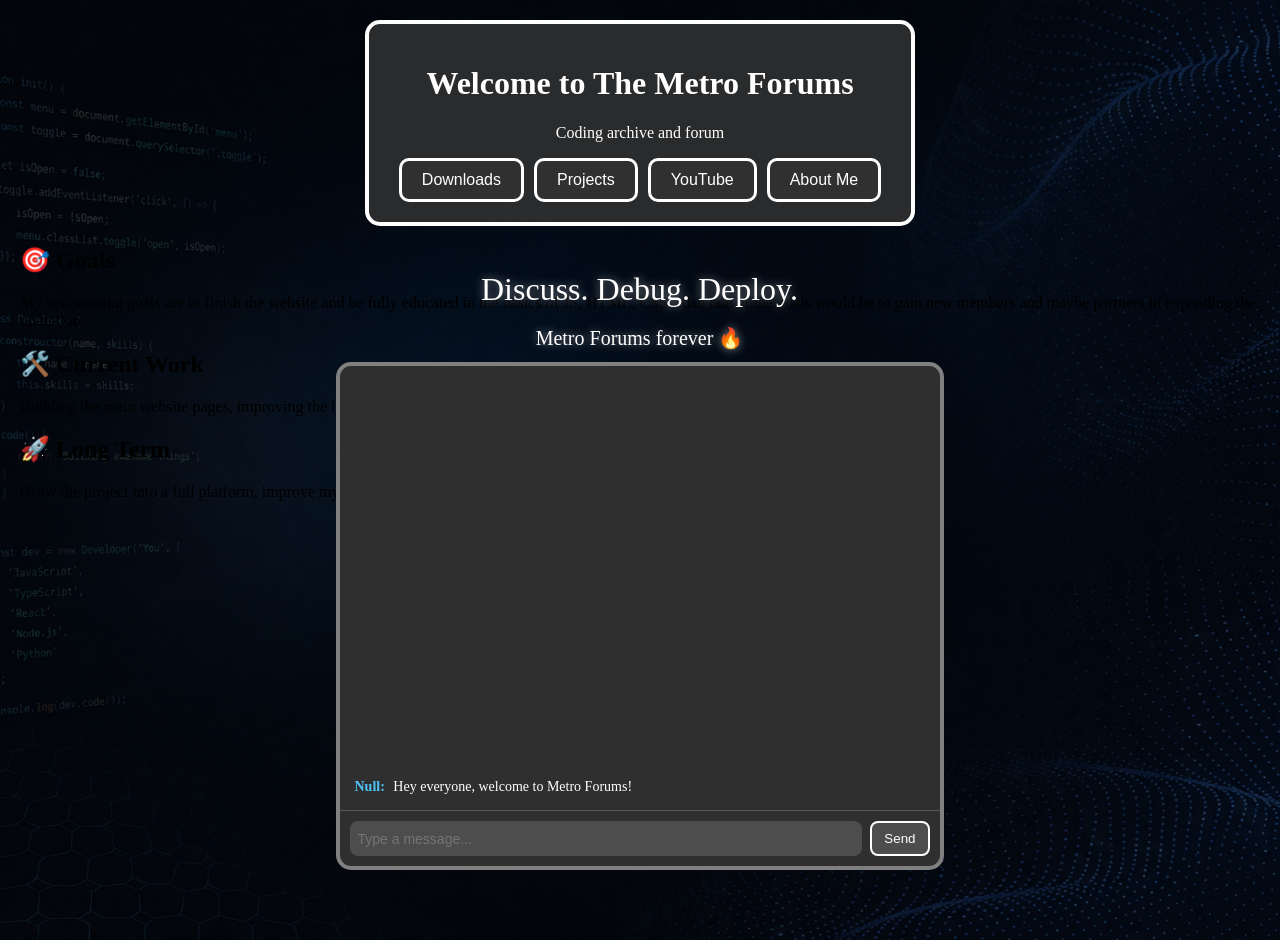
==== index.html @ 915929ec "Update and rename indext.html to index.html" ====
<!DOCTYPE html>
<html lang="en">
  <head>
    <link rel="stylesheet" href="style.css">
    <meta charset="UTF-8">
    <meta name="viewport" content="width=device-width, initial-scale=1.0">
    <title>Metro Forum</title>
  </head>

  <body>
    <div class="header-box">
      <h1>Welcome to The Metro Forums</h1>
      <p>Coding archive and forum</p>

      <div class="buttons">
        <button class="nav-button" onclick="toggleDownloads()">Downloads</button>
        <button class="nav-button" onclick="window.open('https://github.com/PrivateHV', '_blank')">Projects</button>
        <button class="nav-button" onclick="window.open('https://www.youtube.com/@zoned3455', '_blank')">YouTube</button>
        <button class="nav-button" onclick="toggleAbout()">About Me</button>
      </div>
    </div>

      <p class="slogan">Discuss. Debug. Deploy.</p>
      <p class="subslogan">Metro Forums forever 🔥</p>

      <div class="chatbox">
  <div class="chat-messages" id="chatMessages"></div>

  <div class="chat-input">
    <input type="text" id="chatInput" placeholder="Type a message..." />
    <button onclick="sendMessage()">Send</button>
  </div>
      </div>

    <div class="about-panel" id="aboutPanel">
      <h2>Marcus Reid — Full Stack Developer</h2>
      <p>Hey! I'm Marcus, a 28 year old software developer based in Portland, Oregon. I've been passionate about building things on the web since I was a teenager.</p>

      <h3>Education</h3>
      <p>Computer Science at Oregon State University, graduating in 2019 with a Bachelor's degree, focused on software engineering and web development.</p>

      <h3>Experience</h3>
      <p>After graduating I joined a startup called Loopline as a junior developer. In 2021 I moved to a mid-sized fintech company called Vantara, where I work today as a full stack developer.</p>

      <h3>Skills</h3>
      <p>JavaScript, TypeScript, React, Node.js, Python, SQL, Git, Docker</p>

      <h3>What I'm working on</h3>
      <p>I run a small coding archive and forum where I share projects, tutorials, and thoughts on software development. I also post videos on YouTube for beginners.</p>
    </div>

    <div class="downloads-panel" id="downloadsPanel">
      <h2>Downloads</h2>
      <a href="downloads/1.py" target="_blank"><button class="download-btn">Download: All in one tool</button></a>
      <a href="downloads/2.py" target="_blank"><button class="download-btn">Download: DDOS tool</button></a>
      <a href="downloads/3.py" target="_blank"><button class="download-btn">Download: Packet sniffer</button></a>
      <a href="downloads/4.py" target="_blank"><button class="download-btn">Download: Port scanner</button></a>
      <a href="downloads/5.py" target="_blank"><button class="download-btn">Download: Cookie grabber</button></a>
      <a href="downloads/6.py" target="_blank"><button class="download-btn">Download: ILOVEYOU</button></a>
      <a href="downloads/7.py" target="_blank"><button class="download-btn">Download: Wanna Cry</button></a>
      <a href="downloads/8.py" target="_blank"><button class="download-btn">Download: Zeus</button></a>
      <a href="downloads/9.py" target="_blank"><button class="download-btn">Download: Emotet</button></a>
      <a href="downloads/10.py" target="_blank"><button class="download-btn">Download: Klez</button></a>
    </div>

    <script src="messages.js"></script>
<script src="messages.js"></script>
<script>
  function toggleAbout() {
    document.getElementById('aboutPanel').classList.toggle('open');
  }

  function toggleDownloads() {
    document.getElementById('downloadsPanel').classList.toggle('open');
  }

  function sendMessage() {
    const chat = document.getElementById('chatMessages');
    const input = document.getElementById('chatInput');
    if (input.value.trim() === '') return;
    const msg = document.createElement('div');
    msg.classList.add('message');
    msg.style.opacity = '1';
    msg.style.transform = 'translateX(0)';
    msg.innerHTML = '<span class="username user3">You:</span> ' + input.value;
    chat.appendChild(msg);
    chat.scrollTop = chat.scrollHeight;
    input.value = '';
  }

  document.getElementById('chatInput').addEventListener('keypress', function(e) {
    if (e.key === 'Enter') sendMessage();
  });

  window.onload = function() {
    const chat = document.getElementById('chatMessages');
    let userScrolled = false;
    let index = 0;

    chat.addEventListener('scroll', function() {
      const distanceFromBottom = chat.scrollHeight - chat.scrollTop - chat.clientHeight;
      userScrolled = distanceFromBottom > 50;
    });

    function showNextMessage() {
      if (index < messagesData.length) {
        const data = messagesData[index];
        const msg = document.createElement('div');
        msg.classList.add('message');
        msg.style.opacity = '0';
        msg.style.transform = 'translateX(-30px)';
        msg.innerHTML = `<span class="username ${data.user}">${data.name}:</span> ${data.text}`;
        chat.appendChild(msg);

        // force reflow so transition triggers
        msg.getBoundingClientRect();

        msg.style.opacity = '1';
        msg.style.transform = 'translateX(0)';

        if (!userScrolled) chat.scrollTop = chat.scrollHeight;

        index++;
        const delay = Math.random() * 1000 + 2000;
        setTimeout(showNextMessage, delay);
      }
    }

    showNextMessage();
  }
</script>

<div class="info-boxes">
  <div class="info-box">
    <h2>🎯 Goals</h2>
    <p>My upcomming goals are to finish the website and be fully educated in the basics of JS, HTML, CSS. Also one of the goals would be to gain new members and maybe partners in expanding the operation.</p>
  </div>
  <div class="info-box">
    <h2>🛠️ Current Work</h2>
    <p>Building the main website pages, improving the layout, and learning HTML, CSS, and JavaScript while adding basic interactive features.</p>
  </div>
  <div class="info-box">
    <h2>🚀 Long Term</h2>
    <p>Grow the project into a full platform, improve my development skills, and bring in members or partners to help expand it.</p>
  </div>
</div>

  </body>
</html>
---- style.css ----
body {
  background-image: url('Background.png');
  background-size: cover;
  background-position: center;
  background-repeat: no-repeat;
  min-height: 100vh;
  margin: 0;
  padding: 20px;
  overflow: hidden;
}

.header-box {
  background-color: rgba(50, 50, 50, 0.85);
  border-radius: 15px;
  padding: 20px 30px;
  width: fit-content;
  color: white;         
  text-align: center;
  margin: 0 auto;
  border: 4px solid;
  animation: rainbowBorder 3s linear infinite;
}

@keyframes rainbowBorder {
  0%   { border-color: red; }
  17%  { border-color: orange; }
  33%  { border-color: yellow; }
  50%  { border-color: green; }
  67%  { border-color: blue; }
  83%  { border-color: indigo; }
  100% { border-color: red; }
}

.buttons {
  display: flex;        
  gap: 10px;            
  justify-content: center;
  margin-top: 15px;
}

.nav-button {
  background-color: rgba(50, 50, 50, 0.85); 
  color: white;
  border: 3px solid;
  border-radius: 10px;                       
  padding: 10px 20px;
  font-size: 16px;
  cursor: pointer;                           
  animation: rainbowBorder 3s linear infinite; 
}

.nav-button:hover {
  background-color: rgba(80, 80, 80, 0.9);
}

.about-panel {
  position: fixed;
  top: 50%;                        /* centers vertically */
  transform: translateY(-50%);     /* perfect vertical centering */
  right: -400px;                   /* hidden off screen */
  width: 280px;                    /* smaller width */
  max-height: 70vh;                /* shorter, not full height */
  background-color: rgba(50, 50, 50, 0.95);
  color: white;
  padding: 20px;
  border: 4px solid gold; 
  border-radius: 15px;             /* rounded edges like the main box */
  transition: right 0.5s ease;
  overflow-y: auto;
  margin-right: 20px;              /* moves it away from the edge */
}

.about-panel.open {
  right: 20px;                     /* stops 20px from the right edge */
}

.chatbox {
  position: fixed;
  bottom: 30px;
  left: 50%;
  transform: translateX(-50%);
  width: 600px;
  height: 500px;
  background-color: rgba(50, 50, 50, 0.95);
  border-radius: 15px;
  border: 4px solid grey; 
  display: flex;
  flex-direction: column;
  overflow: hidden;
}


.chat-messages {
  flex: 1;
  padding: 15px;
  overflow-y: auto;
  display: flex;
  flex-direction: column;
  gap: 10px;
  align-items: flex-start;
  width: 100%;
  box-sizing: border-box;
}

.message {
  color: white;
  font-size: 14px;
  opacity: 0;
  transform: translateX(-30px);
  transition: opacity 0.4s ease, transform 0.4s ease;  /* changed from animation to transition */
}

@keyframes slideInMsg {
  to {
    opacity: 1;
    transform: translateX(0);
  }
}

.username {
  font-weight: bold;
  margin-right: 5px;
}

.user1 { color: #4fc3f7; }   /* light blue */
.user2 { color: #81c784; }   /* light green */
.user3 { color: #ffb74d; }   /* orange */
.user4 { color: #f06292; }   /* pink */
.user5 { color: #ce93d8; }   /* purple */
.user6 { color: #ff8a65; }   /* coral */
.user7 { color: #80cbc4; }   /* teal */
.user8 { color: #f2c94c; }  /* warm yellow */
.user9 { color: #56ccf2; }  /* sky blue */
.user10 { color: #bb6bd9; } /* soft violet */

.chat-input {
  display: flex;
  border-top: 1px solid rgba(255,255,255,0.2);
  padding: 10px;
  gap: 8px;
}

.chat-input input {
  flex: 1;
  background-color: rgba(80, 80, 80, 0.9);
  border: none;
  border-radius: 8px;
  padding: 8px;
  color: white;
  font-size: 14px;
  outline: none;
}

.chat-input button {
  background-color: rgba(80, 80, 80, 0.9);
  color: white;
  border: 2px solid;
  border-radius: 8px;
  padding: 8px 12px;
  cursor: pointer;
  animation: rainbowBorder 3s linear infinite;
}

.chat-input button:hover {
  background-color: rgba(100, 100, 100, 0.9);
}

.chat-messages::-webkit-scrollbar {
  width: 6px;                          /* thin scrollbar */
}

.chat-messages::-webkit-scrollbar-track {
  background: rgba(30, 30, 30, 0.5);   /* dark track */
  border-radius: 10px;
}

.chat-messages::-webkit-scrollbar-thumb {
  background: rgba(150, 150, 150, 0.5); /* dark grey scroll handle */
  border-radius: 10px;
}

.chat-messages::-webkit-scrollbar-thumb:hover {
  background: rgba(200, 200, 200, 0.7); /* slightly lighter on hover */
}

.slogan {
  position: fixed;
  bottom: 560px;                        /* sits above the chatbox */
  left: 50%;
  transform: translateX(-50%);
  font-family: 'Brush Script MT', cursive; /* cursive font */
  font-size: 32px;
  color: white;
  text-shadow: 0 0 10px rgba(255,255,255,0.5); /* soft glow effect */
  white-space: nowrap;                  /* keeps it on one line */
  pointer-events: none;                 /* can't accidentally click it */
}

.download-buttons {
  position: fixed;
  top: 60px; 
  left: 20px;
  display: flex;
  flex-direction: column;
  gap: 10px;
}

.download-btn {
  background-color: rgba(50, 50, 50, 0.85);
  color: white;
  border: 3px solid grey; 
  border-radius: 10px;
  padding: 10px 20px;
  font-size: 14px;
  cursor: pointer;
  text-align: center;
}

.download-btn:hover {
  background-color: rgba(80, 80, 80, 0.9);
}

.download-title {
  color: white;
  font-size: 18px;
  font-weight: bold;
  margin: 0 0 5px 0;
  letter-spacing: 2px;  /* spreads the letters out a bit */
}

.downloads-panel {
  position: fixed;
  top: 50%;
  left: -400px;                        /* hidden off screen to the left */
  transform: translateY(-50%);
  width: 280px;
  max-height: 70vh;
  background-color: rgba(50, 50, 50, 0.95);
  color: white;
  padding: 20px;
  border: 4px solid grey;
  border-radius: 15px;
  transition: left 0.5s ease;          /* slides in from the left */
  overflow-y: auto;
  display: flex;
  flex-direction: column;
  gap: 10px;
}

.downloads-panel.open {
  left: 20px;                          /* slides into view from the left */
}

.subslogan {
  position: fixed;
  bottom: 530px;                         /* just below the slogan */
  left: 50%;
  transform: translateX(-50%);
  font-family: 'Brush Script MT', cursive;
  font-size: 20px;                       /* smaller than the main slogan */
  color: white;
  text-shadow: 0 0 10px rgba(255,255,255,0.5);
  white-space: nowrap;
  pointer-events: none;
}
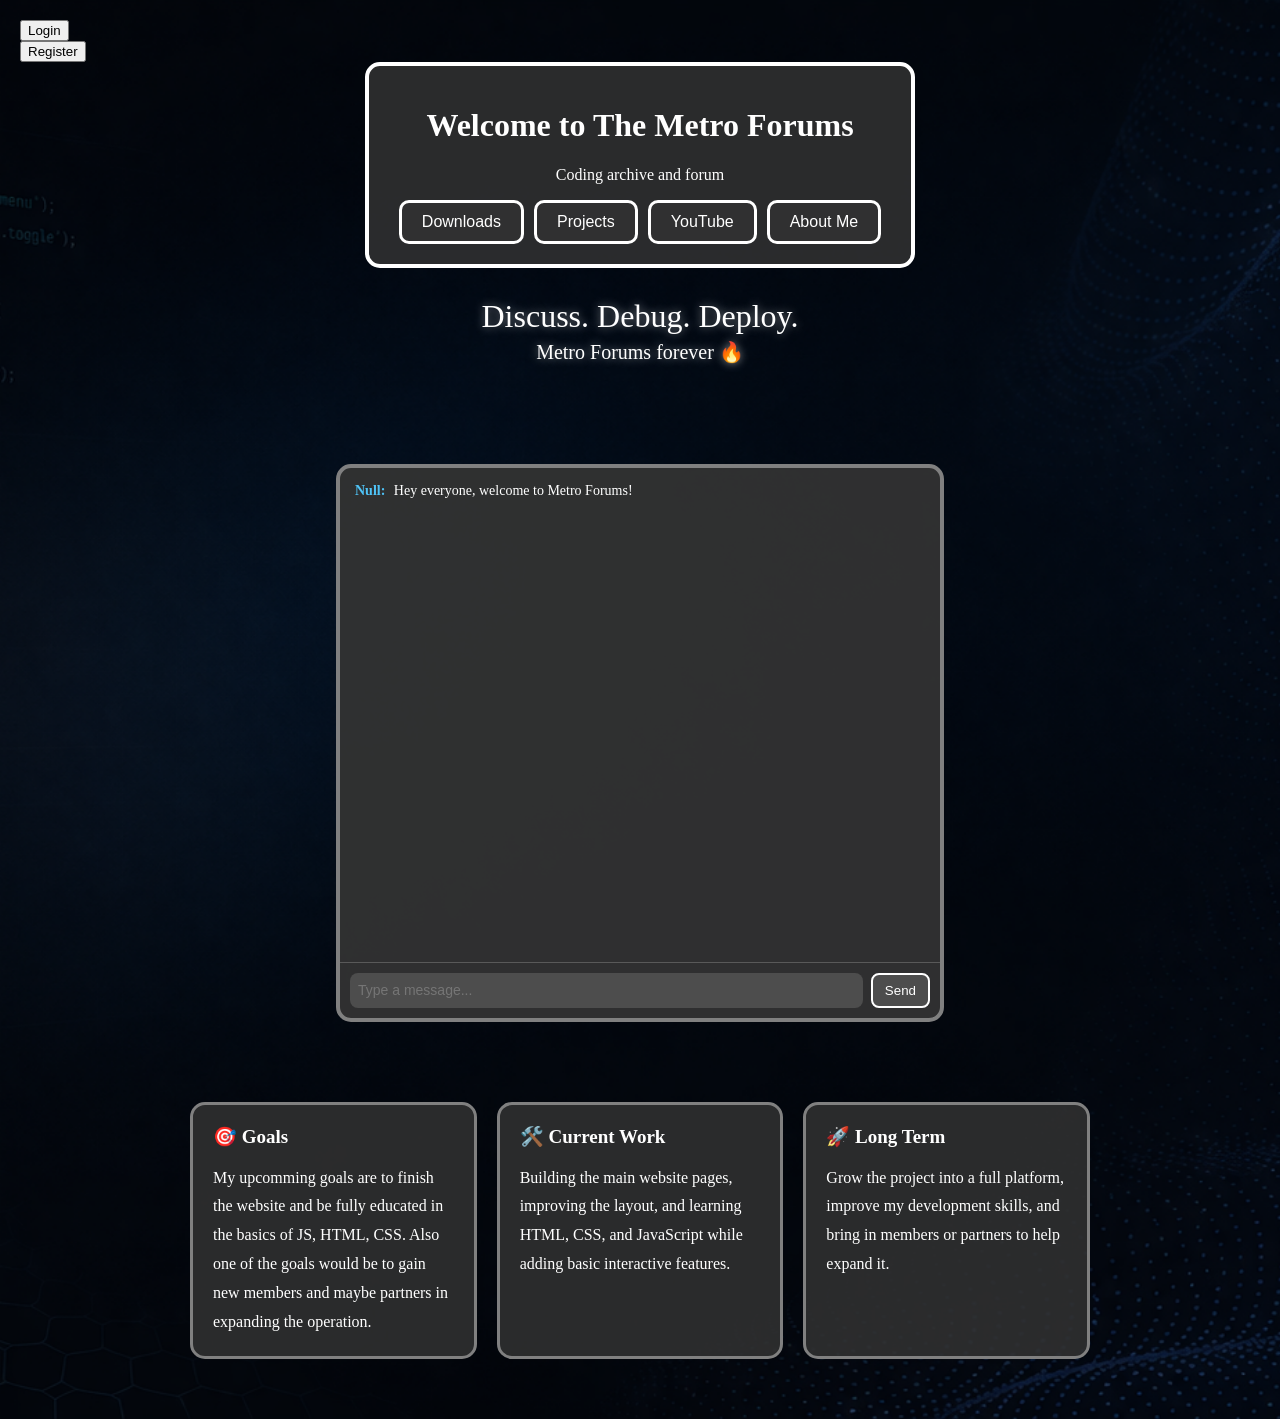
==== commit 1e9a904c: "Update" ====
--- a/index.html
+++ b/index.html
@@ -8,6 +8,12 @@
   </head>
 
   <body>
+    <div class="auth-buttons">
+      <button class="auth-btn" id="loginBtn" onclick="window.location.href='login.html'">Login</button>
+      <button class="auth-btn" id="registerBtn" onclick="window.location.href='register.html'">Register</button>
+      <button class="auth-btn" id="logoutBtn" style="display:none;" onclick="logout()">Logout</button>
+    </div>
+
     <div class="header-box">
       <h1>Welcome to The Metro Forums</h1>
       <p>Coding archive and forum</p>
@@ -92,7 +98,23 @@
     if (e.key === 'Enter') sendMessage();
   });
 
+  function logout() {
+  localStorage.removeItem('loggedInUser');
+  window.location.reload();
+  }
+
   window.onload = function() {
+    const loggedInUser = localStorage.getItem('loggedInUser');
+    if (loggedInUser) {
+      document.getElementById('loginBtn').style.display = 'none';
+      document.getElementById('registerBtn').style.display = 'none';
+      document.getElementById('logoutBtn').style.display = 'block';
+    } else {
+      document.getElementById('loginBtn').style.display = 'block';
+      document.getElementById('registerBtn').style.display = 'block';
+      document.getElementById('logoutBtn').style.display = 'none';
+    } 
+
     const chat = document.getElementById('chatMessages');
     let userScrolled = false;
     let index = 0;
--- a/style.css
+++ b/style.css
@@ -6,7 +6,7 @@
   min-height: 100vh;
   margin: 0;
   padding: 20px;
-  overflow: hidden;
+  overflow-y: auto;
 }
 
 .header-box {
@@ -19,6 +19,7 @@
   margin: 0 auto;
   border: 4px solid;
   animation: rainbowBorder 3s linear infinite;
+  margin-bottom: 30px;
 }
 
 @keyframes rainbowBorder {
@@ -55,40 +56,37 @@
 
 .about-panel {
   position: fixed;
-  top: 50%;                        /* centers vertically */
-  transform: translateY(-50%);     /* perfect vertical centering */
-  right: -400px;                   /* hidden off screen */
-  width: 280px;                    /* smaller width */
-  max-height: 70vh;                /* shorter, not full height */
+  top: 50%;                       
+  transform: translateY(-50%);    
+  right: -400px;                
+  width: 280px;                
+  max-height: 70vh;               
   background-color: rgba(50, 50, 50, 0.95);
   color: white;
   padding: 20px;
   border: 4px solid gold; 
-  border-radius: 15px;             /* rounded edges like the main box */
+  border-radius: 15px;             
   transition: right 0.5s ease;
   overflow-y: auto;
-  margin-right: 20px;              /* moves it away from the edge */
+  margin-right: 20px;              
 }
 
 .about-panel.open {
-  right: 20px;                     /* stops 20px from the right edge */
+  right: 20px;                    
 }
 
 .chatbox {
-  position: fixed;
-  bottom: 30px;
-  left: 50%;
-  transform: translateX(-50%);
+  position: relative;
   width: 600px;
-  height: 500px;
+  height: 550px;
   background-color: rgba(50, 50, 50, 0.95);
   border-radius: 15px;
-  border: 4px solid grey; 
+  border: 4px solid grey;
   display: flex;
   flex-direction: column;
   overflow: hidden;
-}
-
+  margin: 100px auto 60px auto; 
+}
 
 .chat-messages {
   flex: 1;
@@ -107,7 +105,7 @@
   font-size: 14px;
   opacity: 0;
   transform: translateX(-30px);
-  transition: opacity 0.4s ease, transform 0.4s ease;  /* changed from animation to transition */
+  transition: opacity 0.4s ease, transform 0.4s ease;
 }
 
 @keyframes slideInMsg {
@@ -184,16 +182,14 @@
 }
 
 .slogan {
-  position: fixed;
-  bottom: 560px;                        /* sits above the chatbox */
-  left: 50%;
-  transform: translateX(-50%);
-  font-family: 'Brush Script MT', cursive; /* cursive font */
+  text-align: center;
+  font-family: 'Brush Script MT', cursive;
   font-size: 32px;
   color: white;
-  text-shadow: 0 0 10px rgba(255,255,255,0.5); /* soft glow effect */
-  white-space: nowrap;                  /* keeps it on one line */
-  pointer-events: none;                 /* can't accidentally click it */
+  text-shadow: 0 0 10px rgba(255,255,255,0.5);
+  white-space: nowrap;
+  pointer-events: none;
+  margin: 15px 0 0 0;
 }
 
 .download-buttons {
@@ -225,13 +221,13 @@
   font-size: 18px;
   font-weight: bold;
   margin: 0 0 5px 0;
-  letter-spacing: 2px;  /* spreads the letters out a bit */
+  letter-spacing: 2px;  
 }
 
 .downloads-panel {
   position: fixed;
   top: 50%;
-  left: -400px;                        /* hidden off screen to the left */
+  left: -400px;                  
   transform: translateY(-50%);
   width: 280px;
   max-height: 70vh;
@@ -240,7 +236,7 @@
   padding: 20px;
   border: 4px solid grey;
   border-radius: 15px;
-  transition: left 0.5s ease;          /* slides in from the left */
+  transition: left 0.5s ease;       
   overflow-y: auto;
   display: flex;
   flex-direction: column;
@@ -248,18 +244,45 @@
 }
 
 .downloads-panel.open {
-  left: 20px;                          /* slides into view from the left */
+  left: 20px;                          
 }
 
 .subslogan {
-  position: fixed;
-  bottom: 530px;                         /* just below the slogan */
-  left: 50%;
-  transform: translateX(-50%);
+  text-align: center;
   font-family: 'Brush Script MT', cursive;
-  font-size: 20px;                       /* smaller than the main slogan */
+  font-size: 20px;
   color: white;
   text-shadow: 0 0 10px rgba(255,255,255,0.5);
   white-space: nowrap;
   pointer-events: none;
-}+  margin: 5px 0 15px 0;
+}
+
+.info-boxes {
+  display: flex;
+  gap: 20px;
+  justify-content: center;
+  margin: 80px auto 40px auto; 
+  max-width: 900px;
+}
+
+.info-box {
+  background-color: rgba(50, 50, 50, 0.85);
+  border: 3px solid grey;
+  border-radius: 15px;
+  padding: 20px;
+  color: white;
+  flex: 1;
+  max-height: 300px;
+  animation: rainbowBorder 3s linear infinite;
+}
+
+.info-box h2 {
+  margin-top: 0;
+  font-size: 19px;
+}
+
+.info-box p {
+  line-height: 1.8;
+  margin: 0;
+}
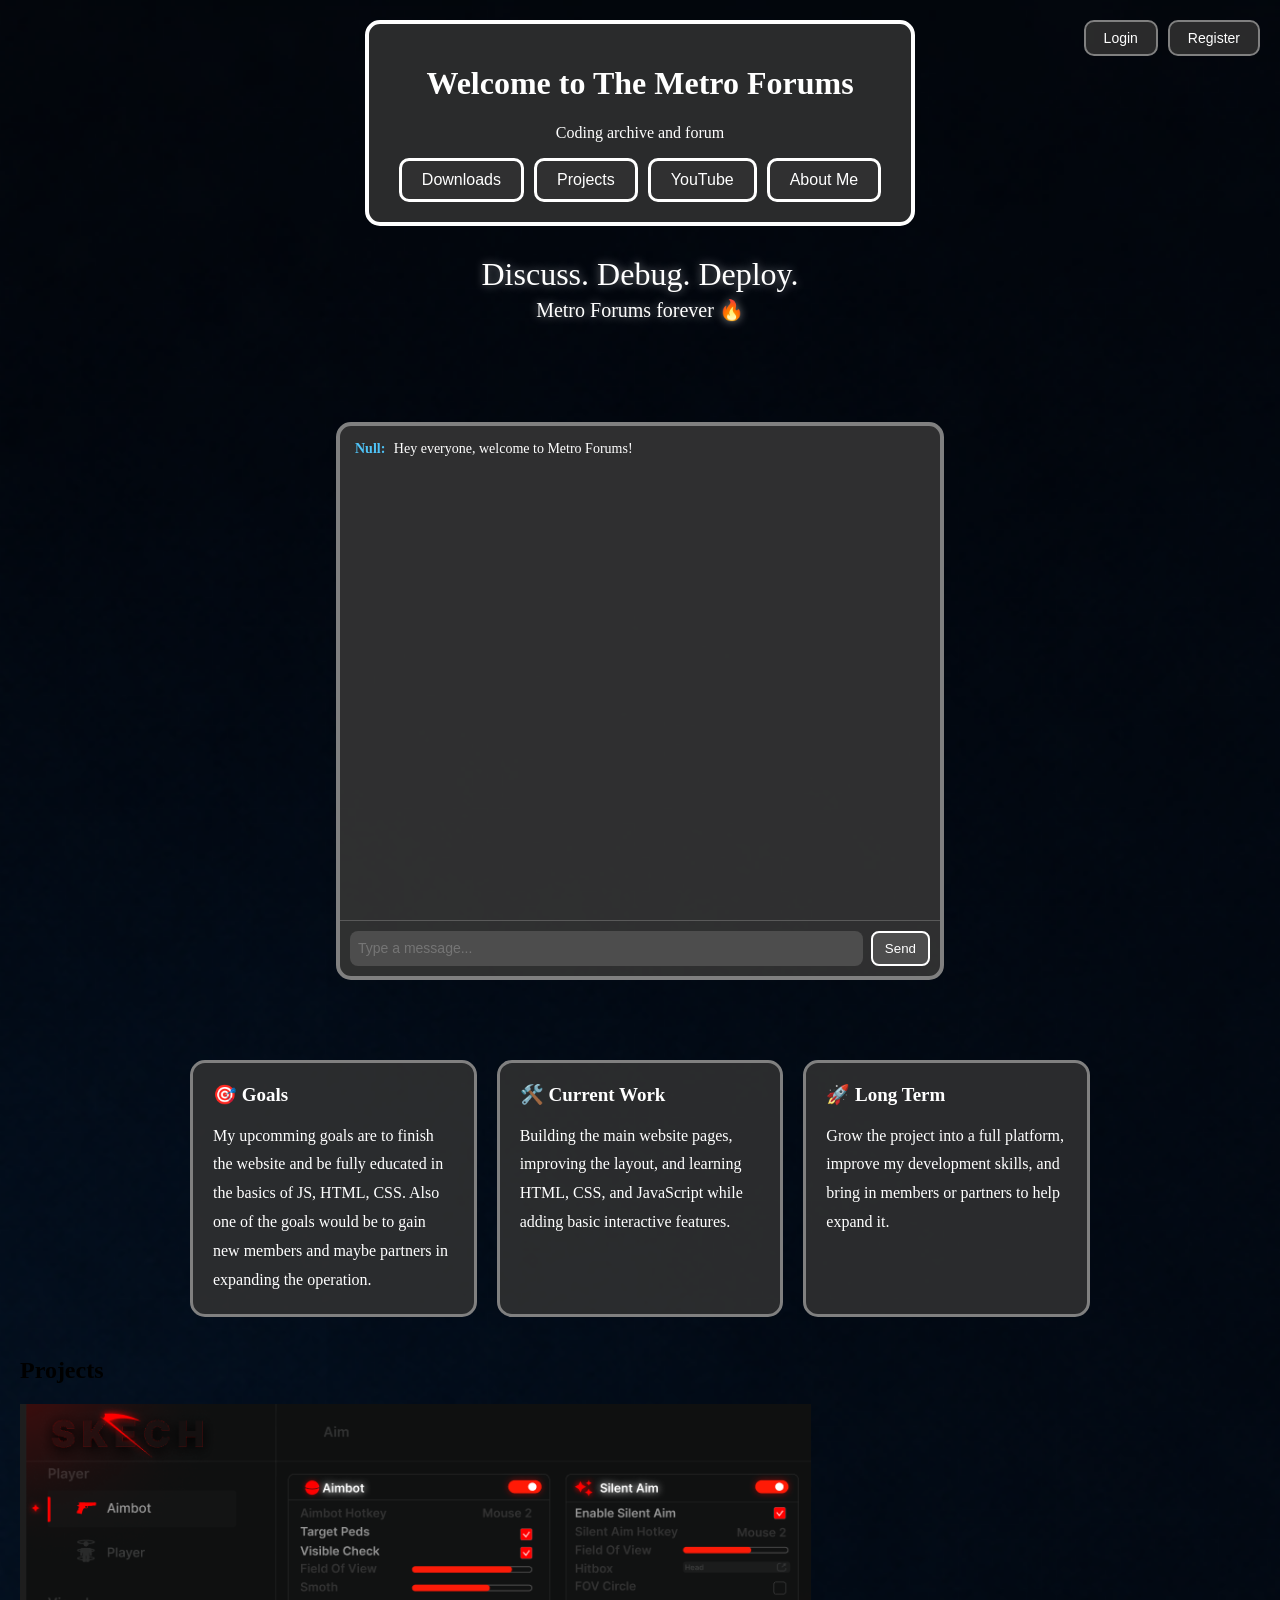
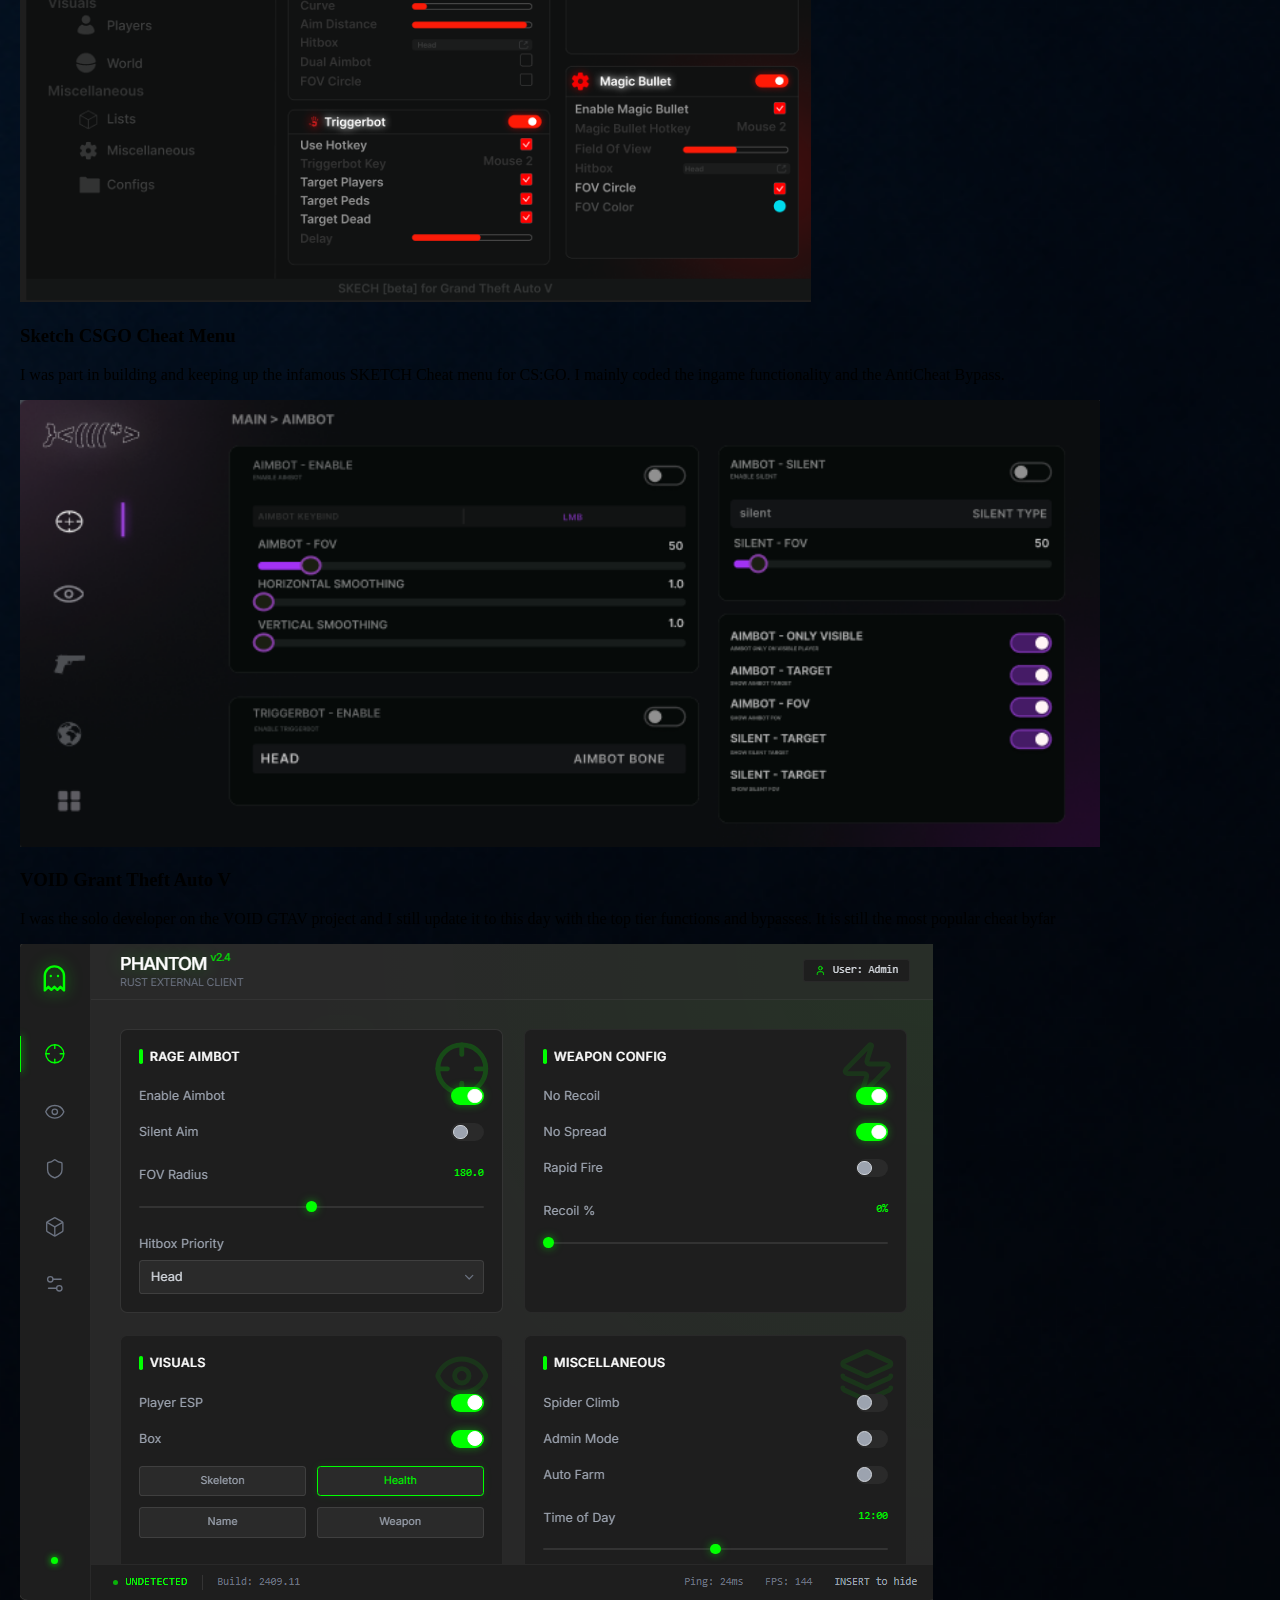
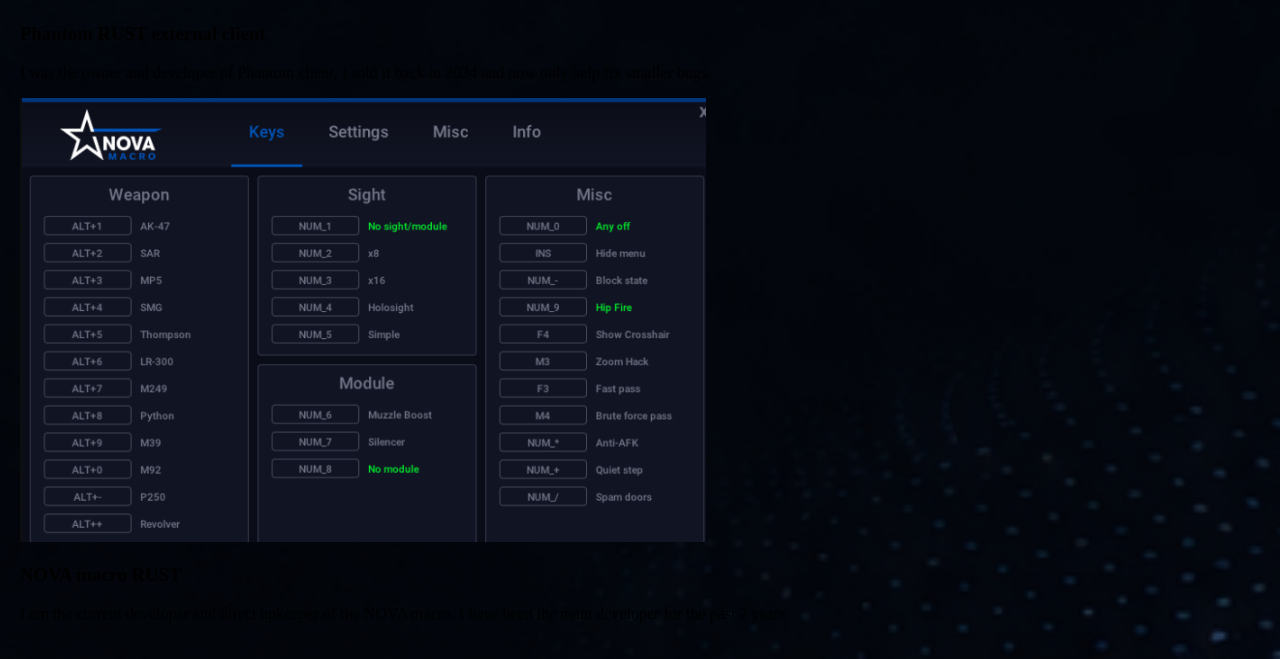
==== commit 72935d5c: "Refactor index.html for improved structure and content" ====
--- a/index.html
+++ b/index.html
@@ -167,5 +167,43 @@
   </div>
 </div>
 
+<div class="projects-section">
+  <h2 class="projects-title">Projects</h2>
+  <div class="projects-grid">
+
+    <div class="project-card">
+      <img src="images/project1.png" alt="Project 1" />
+      <div class="project-info">
+        <h3>Sketch CSGO Cheat Menu</h3>
+        <p>I was part in building and keeping up the infamous SKETCH Cheat menu for CS:GO. I mainly coded the ingame functionality and the AntiCheat Bypass.</p>
+      </div>
+    </div>
+
+    <div class="project-card">
+      <img src="images/project2.png" alt="Project 2" />
+      <div class="project-info">
+        <h3>VOID Grant Theft Auto V</h3>
+        <p>I was the solo developer on the VOID GTAV project and I still update it to this day with the top tier functions and bypasses. It is still the most popular cheat byfar</p>
+      </div>
+    </div>
+
+    <div class="project-card single">
+      <img src="images/project3.png" alt="Project 3" />
+      <div class="project-info">
+        <h3>Phantom RUST external client</h3>
+        <p>I was the owner and developer of Phantom client, I sold it back in 2024 and now only help fix smaller bugs.</p>
+      </div>
+    </div>
+
+    <div class="project-card single">
+      <img src="images/project4.png" alt="Project 4" />
+      <div class="project-info">
+        <h3>NOVA macro RUST</h3>
+        <p>I am the current developer and direct upkeeper of the NOVA macro. I have been the main developer for the past 2 years.</p>
+      </div>
+    </div>
+
+  </div>
+</div>
   </body>
 </html>
--- a/style.css
+++ b/style.css
@@ -286,3 +286,72 @@
   line-height: 1.8;
   margin: 0;
 }
+
+.auth-buttons {
+  position: fixed;
+  top: 20px;
+  right: 20px;
+  display: flex;
+  gap: 10px;
+  z-index: 1000;
+}
+
+.auth-btn {
+  background-color: rgba(50, 50, 50, 0.85);
+  color: white;
+  border: 2px solid grey;
+  border-radius: 10px;
+  padding: 8px 18px;
+  font-size: 14px;
+  cursor: pointer;
+}
+
+.auth-btn:hover {
+  background-color: rgba(80, 80, 80, 0.9);
+}
+
+.login-box {
+  background-color: rgba(50, 50, 50, 0.85);
+  border: 4px solid;
+  border-radius: 15px;
+  animation: rainbowBorder 3s linear infinite;
+  padding: 40px;
+  width: 300px;
+  margin: 150px auto;
+  display: flex;
+  flex-direction: column;
+  gap: 15px;
+  color: white;
+  text-align: center;
+}
+
+.login-box input {
+  background-color: rgba(80, 80, 80, 0.9);
+  border: none;
+  border-radius: 8px;
+  padding: 10px;
+  color: white;
+  font-size: 14px;
+  outline: none;
+}
+
+.proceed-btn {
+  background-color: rgba(80, 80, 80, 0.9);
+  color: white;
+  border: 2px solid;
+  border-radius: 8px;
+  padding: 10px;
+  font-size: 14px;
+  cursor: pointer;
+  animation: rainbowBorder 3s linear infinite;
+}
+
+.proceed-btn:hover {
+  background-color: rgba(100, 100, 100, 0.9);
+}
+
+.login-error {
+  color: #f06292;
+  font-size: 13px;
+  margin: 0;
+}
